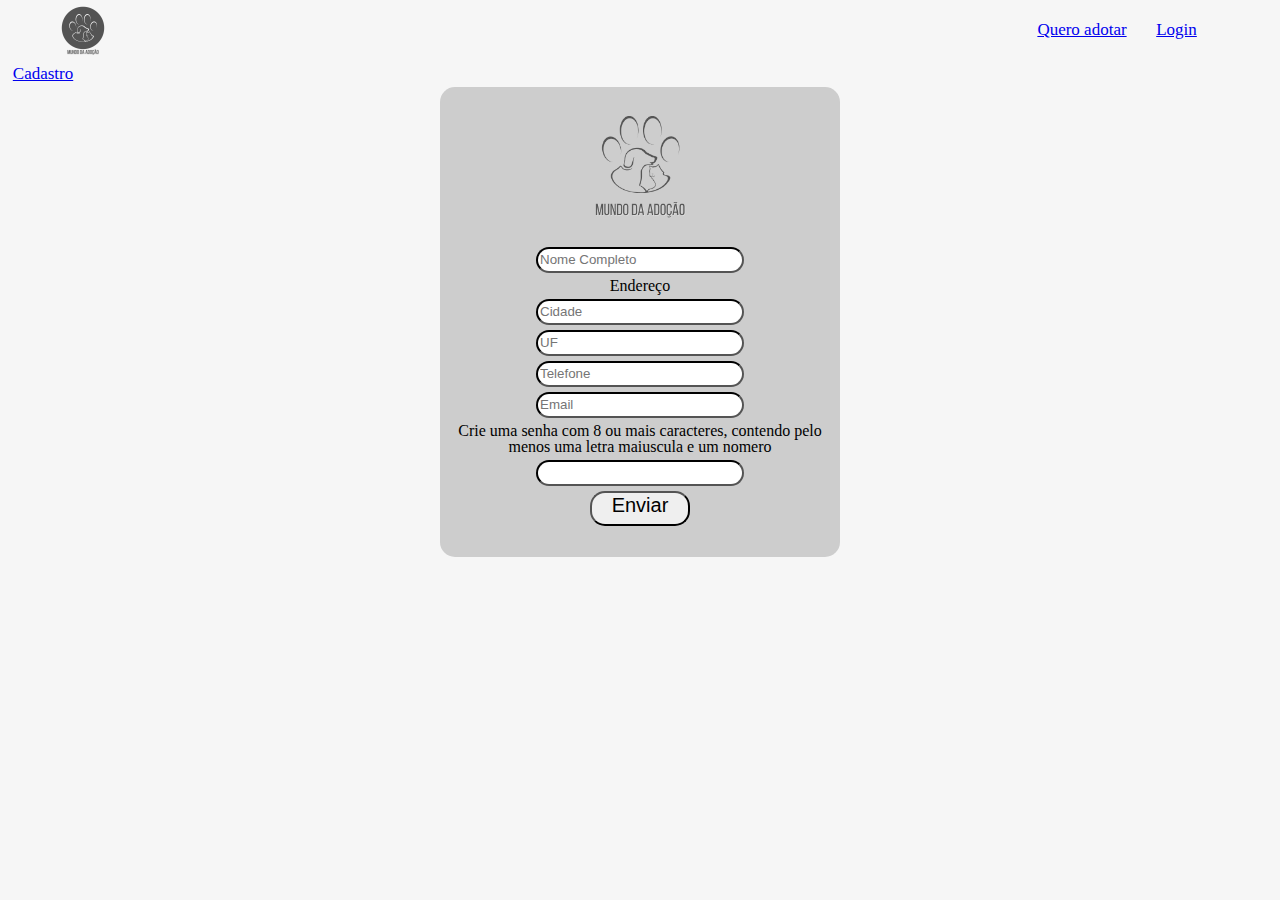
==== Trabalho Desenvolvimento Web/cadastro-adotar.html @ 89e0f767 "add" ====
<!DOCTYPE html>
<html lang="pt-br">
<head>
    <meta charset="UTF-8">
    <meta http-equiv="X-UA-Compatible" content="IE=edge">
    <meta name="viewport" content="width=device-width, initial-scale=1.0">
    <link rel="shortcut icon" href="favicon-16x16.png " type="image/x-icon">
    <link rel="stylesheet" href="reset.css">
    <link rel="stylesheet" href="cadastro-adotar.css">
    <title>Cadastro</title>
</head>
<body>
    <header>
        <nav>
            <ul>
                <li><img id="logo" src="CLUBE DA ADOÇÃO.png" alt="logo Adote um pet"></li>
                <li><a href="index.html">Quero adotar</li></a>
                <li><a href="login.html">Login</a></li>
                <li><a id="cadastro" href="login.html">Cadastro</a></li>
            </ul>
        </nav>
    </header>
    <div class="box">
        <form action="#" method="post">
            <ul>
                <li><img src="Cópia de CLUBE DA ADOÇÃO.png"></li>
                    <li><input type="text" minlength="2" id="nome" placeholder="Nome Completo" required></li>
                <li><legend>Endereço</legend></li>
                    <li><input type="text" minlength="4" id="cidade" placeholder="Cidade" required></li>
                    <li><input type="text" minlength="1" id="uf" placeholder="UF" required></li>
                    <li><input type="tel" minlength="11" id="tel" placeholder="Telefone" required></li>
                    <li><input type="email" minlength="11" id="email" placeholder="Email" required></li>
                <li><label for="pass">Crie uma senha com 8 ou mais caracteres, contendo pelo menos uma letra maiuscula e um nomero</label></li>
                    <li><input type="password" minlength="8" id="pass" pattern="[0-9a-zA-Z]" placeholder="" required></li>
                <li><button type="submit">Enviar</button></li>
            </ul>
        </form>
    </div>
</body>
</html>
---- Trabalho Desenvolvimento Web/cadastro-adotar.css ----
body{
    margin: 0;
    padding: 0;
    background-color: #F6F6F6;
}


nav li{
    display: inline-flex;
    margin: 5px 1%;
    vertical-align: middle;
    font-size: 17px;    
}
nav>text{
    text-align: right;
}
#logo{
    margin: 0 750px 0 45px;
    width: 5%;
}
.box{
    display: flex;
    margin: auto;
    border-radius:15px;
	width:400px;
	height:470px;
	background-color:#CDCDCD;
}

form li>img{
    display: flex;
    margin: auto;
    width: 150px;

}

form li{
    margin: 5px 0;
    text-align: center;
}
form li>input{
    width: 200px;
    height: 20px;
    border-radius: 20px;
    border-color: #545454;
    color: #545454;
}

button{
    width: 100px;
    height: 35px;
    border-radius: 15px;
    font-size: 20px;
    justify-content: center;
    vertical-align: center;
    display: flex;
    margin: auto;
}
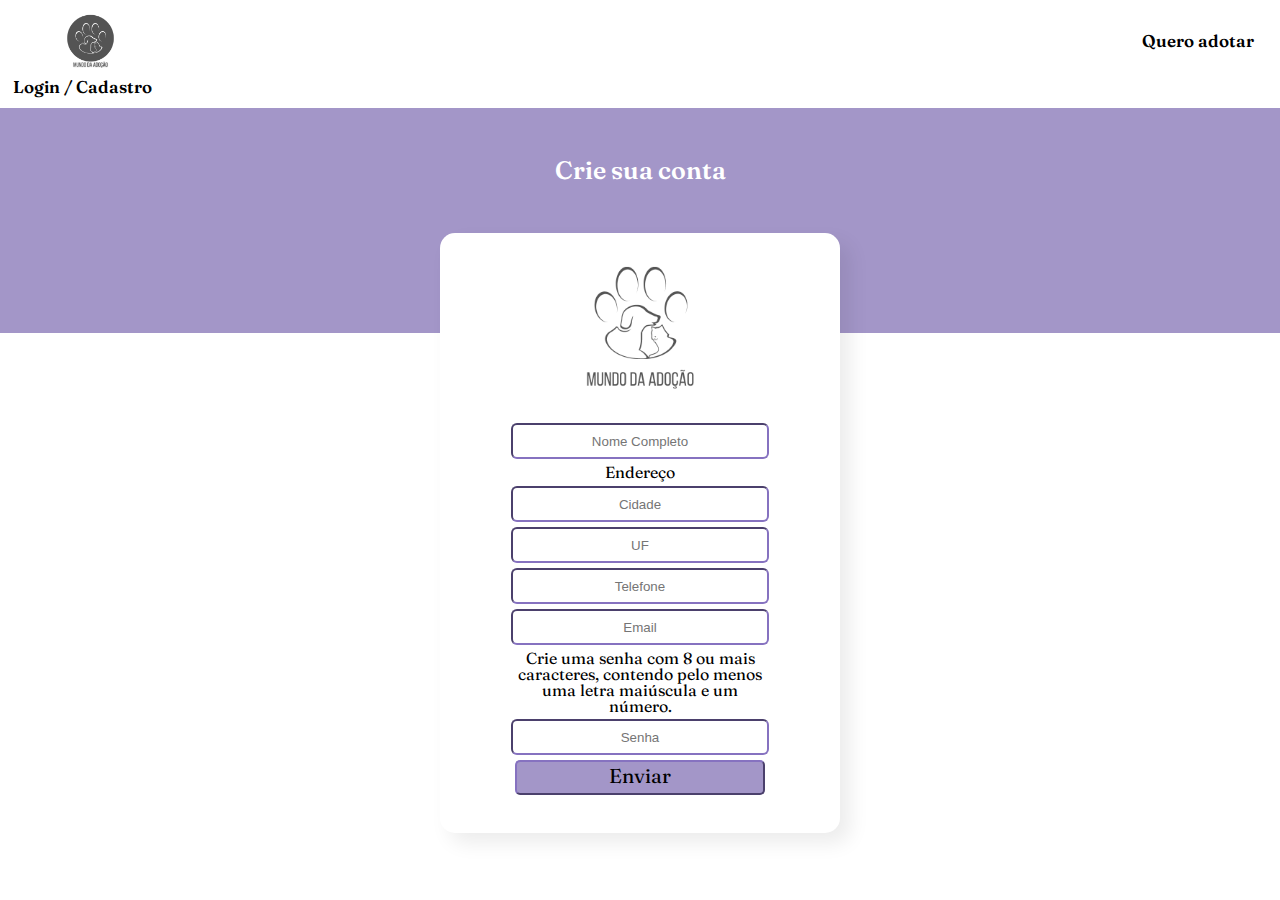
==== commit c1c9aea9: "add" ====
--- a/Trabalho Desenvolvimento Web/cadastro-adotar.html
+++ b/Trabalho Desenvolvimento Web/cadastro-adotar.html
@@ -5,36 +5,41 @@
     <meta http-equiv="X-UA-Compatible" content="IE=edge">
     <meta name="viewport" content="width=device-width, initial-scale=1.0">
     <link rel="shortcut icon" href="favicon-16x16.png " type="image/x-icon">
+    <link rel="preconnect" href="https://fonts.googleapis.com">
+    <link rel="preconnect" href="https://fonts.gstatic.com" crossorigin>
+    <link href="https://fonts.googleapis.com/css2?family=Fraunces:wght@300;600&display=swap" rel="stylesheet">
     <link rel="stylesheet" href="reset.css">
     <link rel="stylesheet" href="cadastro-adotar.css">
-    <title>Cadastro</title>
+    <title>Mundo da Adoção</title>
 </head>
 <body>
     <header>
         <nav>
             <ul>
-                <li><img id="logo" src="CLUBE DA ADOÇÃO.png" alt="logo Adote um pet"></li>
+                <li><img id="logo" src="CLUBE DA ADOCAO.png" alt="logo Adote um pet"></li>
                 <li><a href="index.html">Quero adotar</li></a>
-                <li><a href="login.html">Login</a></li>
-                <li><a id="cadastro" href="login.html">Cadastro</a></li>
+                <li><a href="login.html">Login / Cadastro</a></li>
             </ul>
         </nav>
     </header>
-    <div class="box">
-        <form action="#" method="post">
-            <ul>
-                <li><img src="Cópia de CLUBE DA ADOÇÃO.png"></li>
+    <h1 id="banner">Crie sua conta</h1>
+    <div id="boxs">
+        <div class="box">
+            <form action="#" method="post">
+                <ul>
+                    <li><img src="Copia de CLUBE DA ADOCAO.png"></li>
                     <li><input type="text" minlength="2" id="nome" placeholder="Nome Completo" required></li>
-                <li><legend>Endereço</legend></li>
+                    <li><label for="cidade">Endereço</label></li>
                     <li><input type="text" minlength="4" id="cidade" placeholder="Cidade" required></li>
                     <li><input type="text" minlength="1" id="uf" placeholder="UF" required></li>
                     <li><input type="tel" minlength="11" id="tel" placeholder="Telefone" required></li>
                     <li><input type="email" minlength="11" id="email" placeholder="Email" required></li>
-                <li><label for="pass">Crie uma senha com 8 ou mais caracteres, contendo pelo menos uma letra maiuscula e um nomero</label></li>
-                    <li><input type="password" minlength="8" id="pass" pattern="[0-9a-zA-Z]" placeholder="" required></li>
-                <li><button type="submit">Enviar</button></li>
-            </ul>
-        </form>
+                    <li><label for="pass" id="senha">Crie uma senha com 8 ou mais caracteres, contendo pelo menos uma letra maiúscula e um número.</label></li>
+                    <li><input type="password" minlength="8" id="pass" pattern="[0-9a-zA-Z]" placeholder="Senha" required></li>
+                    <li><button type="submit">Enviar</button></li>
+                </ul>
+            </form>
+        </div>
     </div>
 </body>
 </html>--- a/Trabalho Desenvolvimento Web/cadastro-adotar.css
+++ b/Trabalho Desenvolvimento Web/cadastro-adotar.css
@@ -1,37 +1,65 @@
 body{
     margin: 0;
     padding: 0;
-    background-color: #F6F6F6;
+}
+nav{
+    margin: 8px 0;
+    vertical-align: middle;
+    width: 100%;
 }
 
+#logo{
+    margin: auto 850px auto 50px;
+    width: 5%;
+}
 
 nav li{
     display: inline-flex;
     margin: 5px 1%;
     vertical-align: middle;
-    font-size: 17px;    
-}
-nav>text{
+    font-size: 17px;
+    font-family: 'Fraunces', serif;
+    font-weight: 600;
     text-align: right;
 }
-#logo{
-    margin: 0 750px 0 45px;
-    width: 5%;
+
+a {
+    text-decoration: none;
+    color: #000000;
+}
+
+#banner{
+    background-color: #A396C8;
+    width: 100%;
+    padding: 50px 0;
+    padding-bottom: 150px;
+    text-align: center;
+    font-size: 25px;
+    font-family: 'Fraunces', serif;
+    font-weight: 600;
+    color: #FFFF;
+}
+
+#boxs{
+    margin-top: -100px;
+    display: flex;
+    justify-content: center;
+
 }
 .box{
-    display: flex;
-    margin: auto;
-    border-radius:15px;
+    margin-bottom: 50px;
+    border-radius: 15px;
 	width:400px;
-	height:470px;
-	background-color:#CDCDCD;
+	height:600px;
+	background-color:#FFFF;
+    vertical-align: middle;
+    box-shadow: rgba(0, 0, 0, 0.08) 10px 10px 20px;
 }
 
 form li>img{
     display: flex;
     margin: auto;
-    width: 150px;
-
+    width: 180px;
 }
 
 form li{
@@ -39,20 +67,32 @@
     text-align: center;
 }
 form li>input{
-    width: 200px;
-    height: 20px;
-    border-radius: 20px;
-    border-color: #545454;
-    color: #545454;
+    width: 250px;
+    height: 30px;
+    border-radius: 6px;
+    border-color: #8672c0;
+    margin: auto;
+    text-align: center;
 }
 
-button{
-    width: 100px;
-    height: 35px;
-    border-radius: 15px;
-    font-size: 20px;
-    justify-content: center;
-    vertical-align: center;
+#senha{
+    font-family: 'Fraunces', serif; 
     display: flex;
     margin: auto;
+    max-width: 260px;
 }
+label{
+    font-family: 'Fraunces', serif;
+}
+button{
+    width: 250px;
+    height: 35px;
+    border-radius: 5px;
+    font-size: 20px;
+    display: flex;
+    margin: auto;
+    justify-content: center;
+    background: #A396C8;
+    border-color: #8672c0;
+    font-family: 'Fraunces', serif;
+}
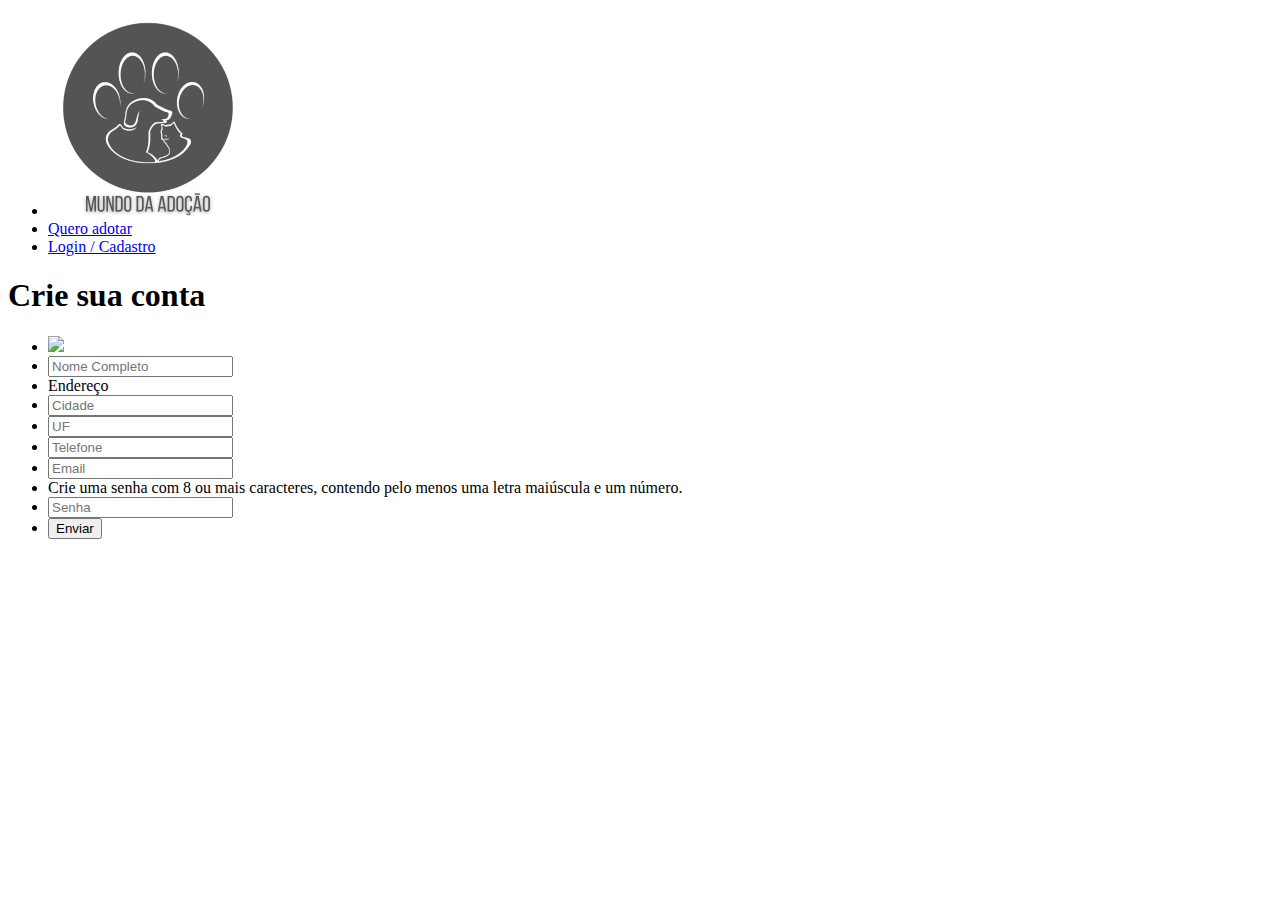
==== commit 4843c8c2: "add" ====
--- a/Trabalho Desenvolvimento Web/cadastro-adotar.html
+++ b/Trabalho Desenvolvimento Web/cadastro-adotar.html
@@ -8,15 +8,15 @@
     <link rel="preconnect" href="https://fonts.googleapis.com">
     <link rel="preconnect" href="https://fonts.gstatic.com" crossorigin>
     <link href="https://fonts.googleapis.com/css2?family=Fraunces:wght@300;600&display=swap" rel="stylesheet">
-    <link rel="stylesheet" href="reset.css">
-    <link rel="stylesheet" href="cadastro-adotar.css">
+    <link rel="stylesheet" href="CSS/reset.css">
+    <link rel="stylesheet" href="CSS/cadastro-adotar.css">
     <title>Mundo da Adoção</title>
 </head>
 <body>
     <header>
         <nav>
             <ul>
-                <li><img id="logo" src="CLUBE DA ADOCAO.png" alt="logo Adote um pet"></li>
+                <li><img id="logo" src="IMG/LOGO.png" alt="logo Adote um pet"></li>
                 <li><a href="index.html">Quero adotar</li></a>
                 <li><a href="login.html">Login / Cadastro</a></li>
             </ul>
@@ -27,7 +27,7 @@
         <div class="box">
             <form action="#" method="post">
                 <ul>
-                    <li><img src="Copia de CLUBE DA ADOCAO.png"></li>
+                    <li><img src="IMG/CLUBE DA ADOCAO.png"></li>
                     <li><input type="text" minlength="2" id="nome" placeholder="Nome Completo" required></li>
                     <li><label for="cidade">Endereço</label></li>
                     <li><input type="text" minlength="4" id="cidade" placeholder="Cidade" required></li>
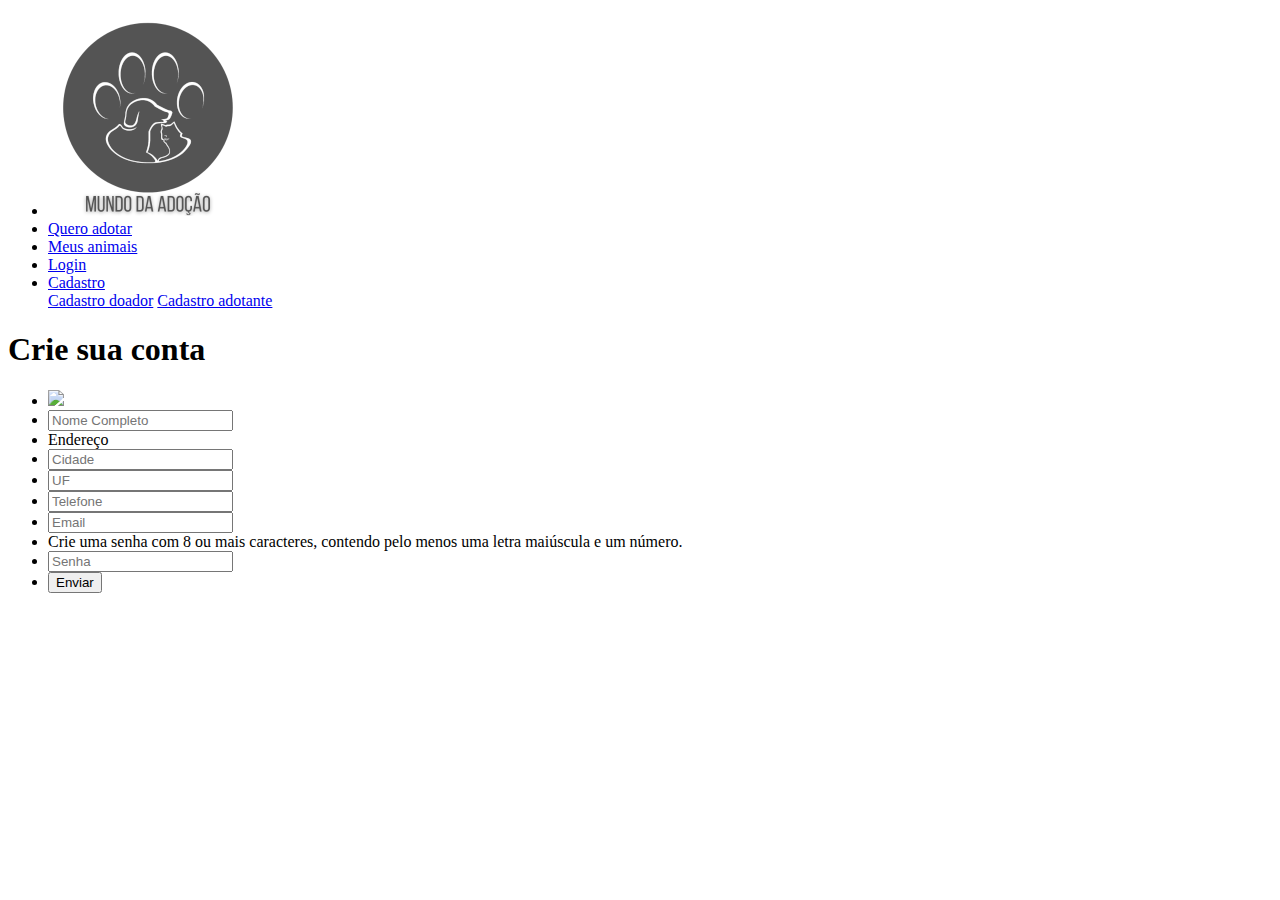
==== commit 28c940a9: "add" ====
--- a/Trabalho Desenvolvimento Web/cadastro-adotar.html
+++ b/Trabalho Desenvolvimento Web/cadastro-adotar.html
@@ -18,7 +18,17 @@
             <ul>
                 <li><img id="logo" src="IMG/LOGO.png" alt="logo Adote um pet"></li>
                 <li><a href="index.html">Quero adotar</li></a>
-                <li><a href="login.html">Login / Cadastro</a></li>
+                <li><a href="gerenciamento.html">Meus animais</li></a>
+                <li><a href="login.html">Login</a></li>
+                <li>
+                    <div class="dropdown">
+                        <a href="text.html">Cadastro</a>
+                        <div class="dropdown-content">
+                          <a href="cadastro-doador.html">Cadastro doador</a>
+                          <a href="cadastro-adotar.html">Cadastro adotante</a>
+                        </div>
+                    </div>
+                </li>
             </ul>
         </nav>
     </header>
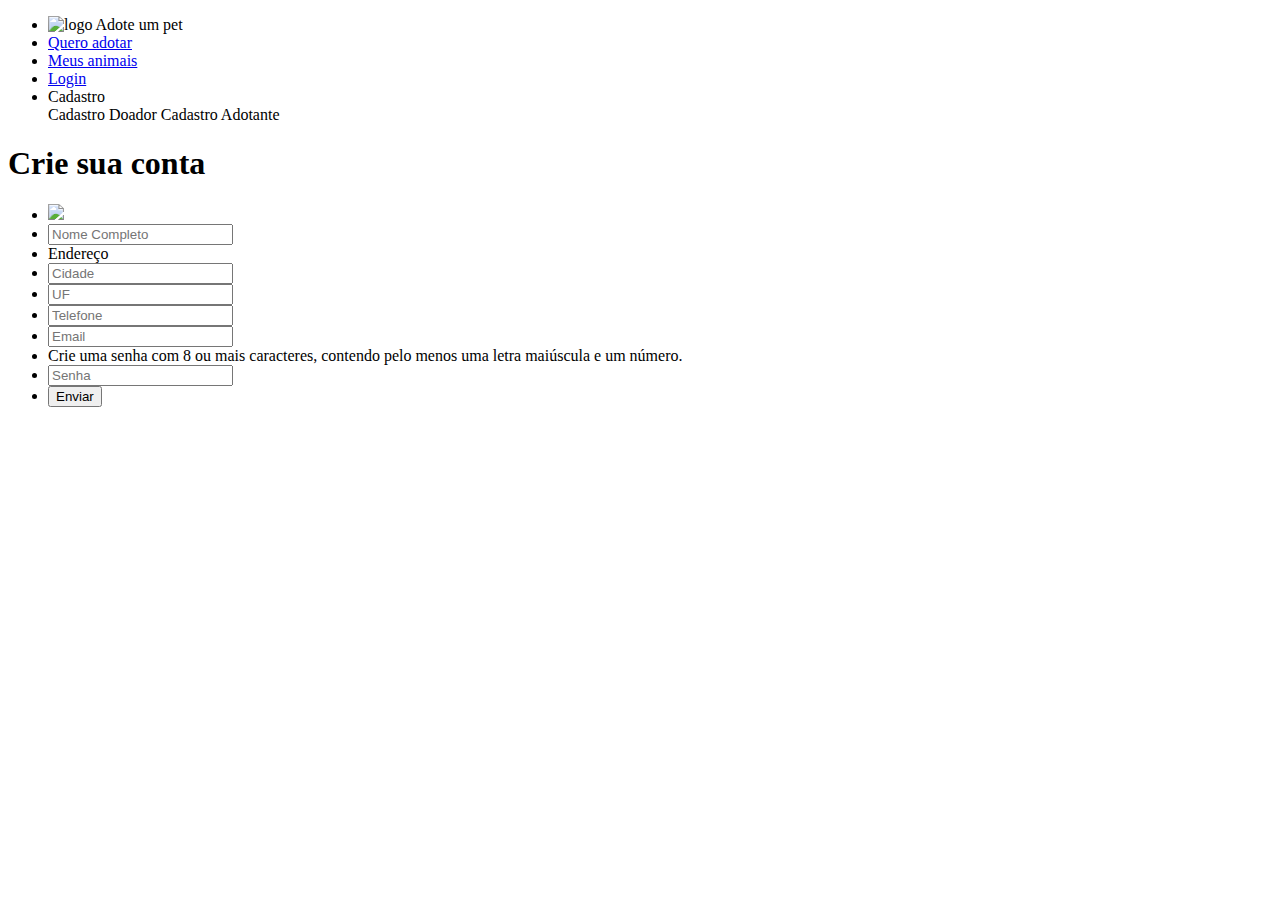
==== commit b3dbd79a: "add" ====
--- a/Trabalho Desenvolvimento Web/cadastro-adotar.html
+++ b/Trabalho Desenvolvimento Web/cadastro-adotar.html
@@ -13,43 +13,52 @@
     <title>Mundo da Adoção</title>
 </head>
 <body>
-    <header>
-        <nav>
+<header>
+    <nav>
+        <ul>
+            <li><img id="logo" src="IMG/LOGO.png" alt="logo Adote um pet"></li>
+            <li><a href="index.html">Quero adotar</li></a>
+            <li><a href="gerenciamento.php">Meus animais</li></a>
+            <li><a href="login.html">Login</a></li>
+            <li>
+                <div class="dropdown">
+                    <span>Cadastro</span>
+                    <div class="dropdown-content">
+                        <span>Cadastro Doador</span>
+                        <span>Cadastro Adotante</span>
+                    </div>
+                </div>
+            </li>
+        </ul>
+    </nav>
+    <script>
+        document.querySelector('.dropdown-content span:nth-child(1)').addEventListener('click', function() {
+            window.location.href = 'cadastro-doador.html';
+        });
+
+        document.querySelector('.dropdown-content span:nth-child(2)').addEventListener('click', function() {
+            window.location.href = 'cadastro-adotar.html';
+        });
+    </script>
+</header>
+<h1 id="banner">Crie sua conta</h1>
+<div id="boxs">
+    <div class="box">
+        <form action="cadastro-adotar.php" method="post">
             <ul>
-                <li><img id="logo" src="IMG/LOGO.png" alt="logo Adote um pet"></li>
-                <li><a href="index.html">Quero adotar</li></a>
-                <li><a href="gerenciamento.html">Meus animais</li></a>
-                <li><a href="login.html">Login</a></li>
-                <li>
-                    <div class="dropdown">
-                        <a href="text.html">Cadastro</a>
-                        <div class="dropdown-content">
-                          <a href="cadastro-doador.html">Cadastro doador</a>
-                          <a href="cadastro-adotar.html">Cadastro adotante</a>
-                        </div>
-                    </div>
-                </li>
+                <li><img src="IMG/CLUBE DA ADOCAO.png"></li>
+                <li><input type="text" minlength="2" name="nome" placeholder="Nome Completo" required></li>
+                <li><label for="cidade">Endereço</label></li>
+                <li><input type="text" minlength="4" name="cidade" placeholder="Cidade" required></li>
+                <li><input type="text" minlength="1" name="uf" placeholder="UF" required></li>
+                <li><input type="tel" minlength="11" name="tel" placeholder="Telefone" required></li>
+                <li><input type="email" minlength="11" name="email" placeholder="Email" required></li>
+                <li><label for="pass" id="senha">Crie uma senha com 8 ou mais caracteres, contendo pelo menos uma letra maiúscula e um número.</label></li>
+                <li><input type="password" minlength="8" name="pass" pattern="[0-9a-zA-Z]*" placeholder="Senha" required></li>
+                <li><button type="submit">Enviar</button></li>
             </ul>
-        </nav>
-    </header>
-    <h1 id="banner">Crie sua conta</h1>
-    <div id="boxs">
-        <div class="box">
-            <form action="#" method="post">
-                <ul>
-                    <li><img src="IMG/CLUBE DA ADOCAO.png"></li>
-                    <li><input type="text" minlength="2" id="nome" placeholder="Nome Completo" required></li>
-                    <li><label for="cidade">Endereço</label></li>
-                    <li><input type="text" minlength="4" id="cidade" placeholder="Cidade" required></li>
-                    <li><input type="text" minlength="1" id="uf" placeholder="UF" required></li>
-                    <li><input type="tel" minlength="11" id="tel" placeholder="Telefone" required></li>
-                    <li><input type="email" minlength="11" id="email" placeholder="Email" required></li>
-                    <li><label for="pass" id="senha">Crie uma senha com 8 ou mais caracteres, contendo pelo menos uma letra maiúscula e um número.</label></li>
-                    <li><input type="password" minlength="8" id="pass" pattern="[0-9a-zA-Z]" placeholder="Senha" required></li>
-                    <li><button type="submit">Enviar</button></li>
-                </ul>
-            </form>
-        </div>
+        </form>
     </div>
+</div>
 </body>
 </html>